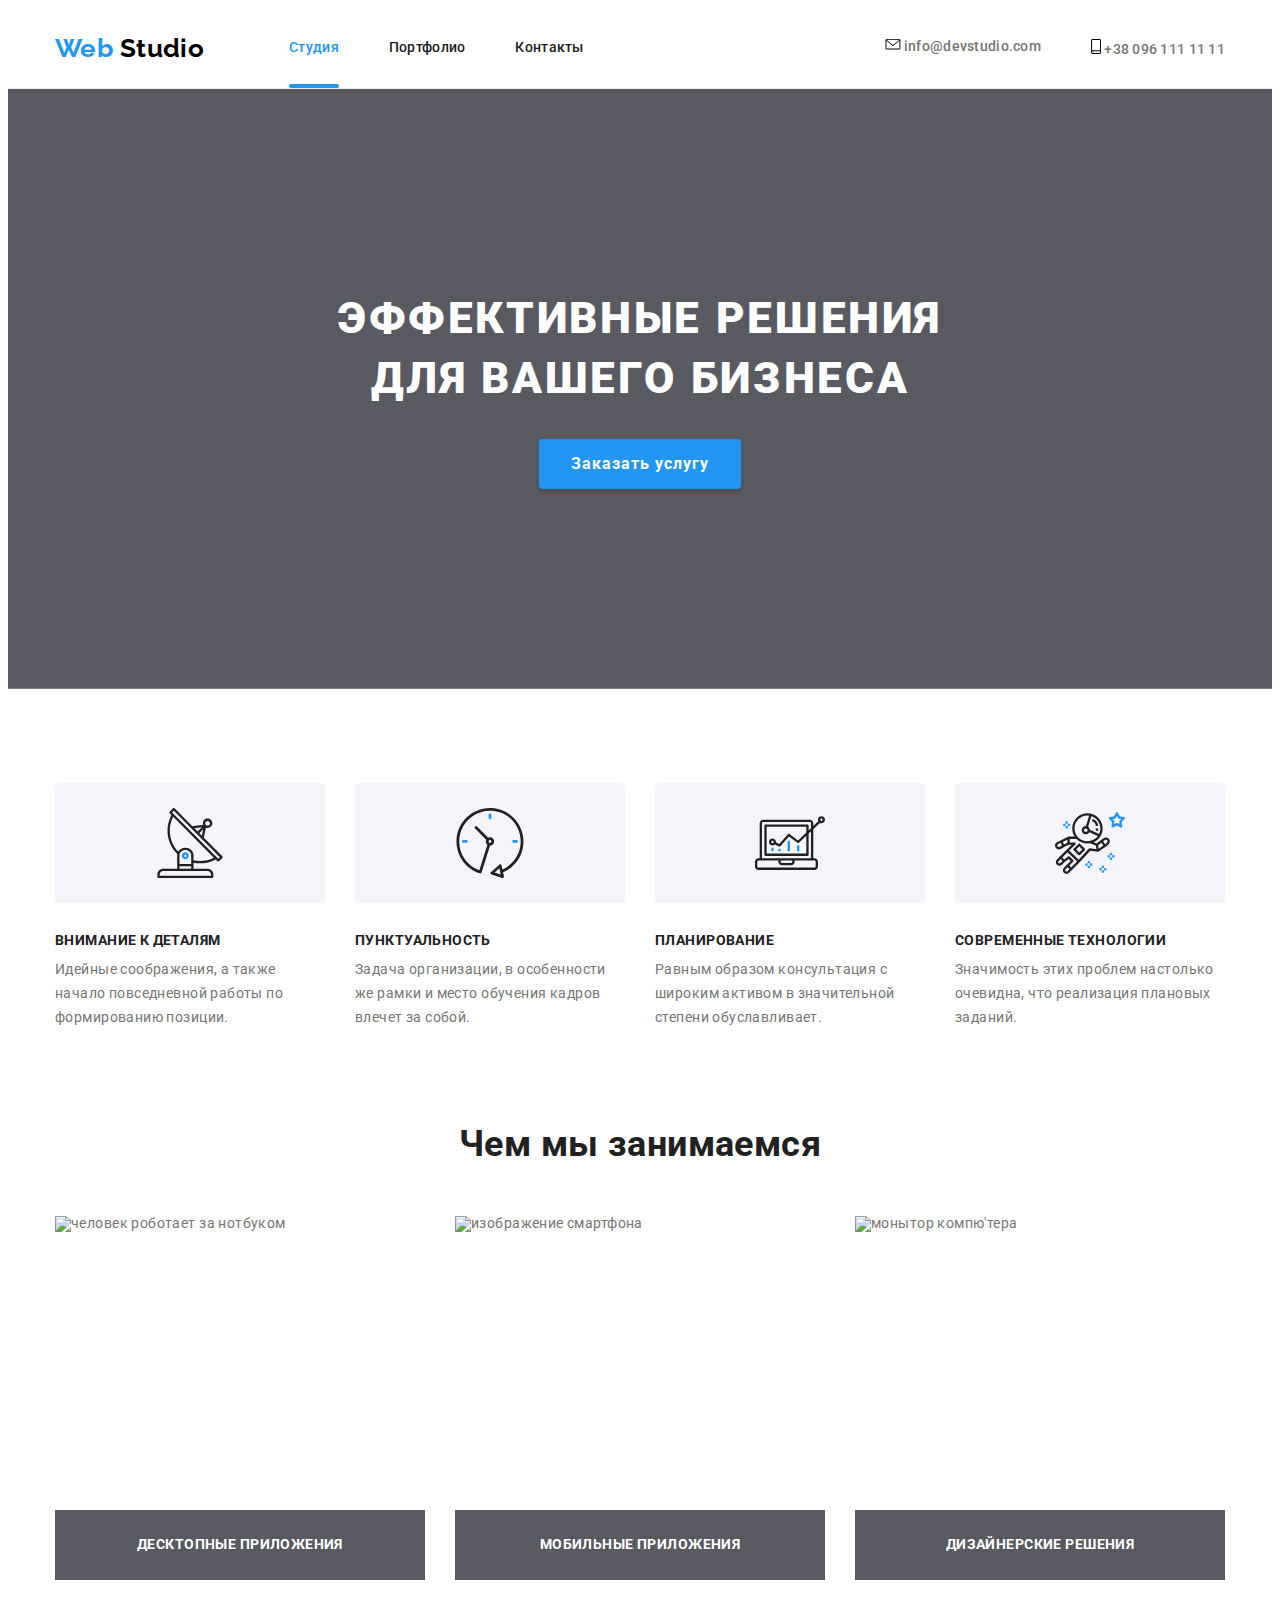
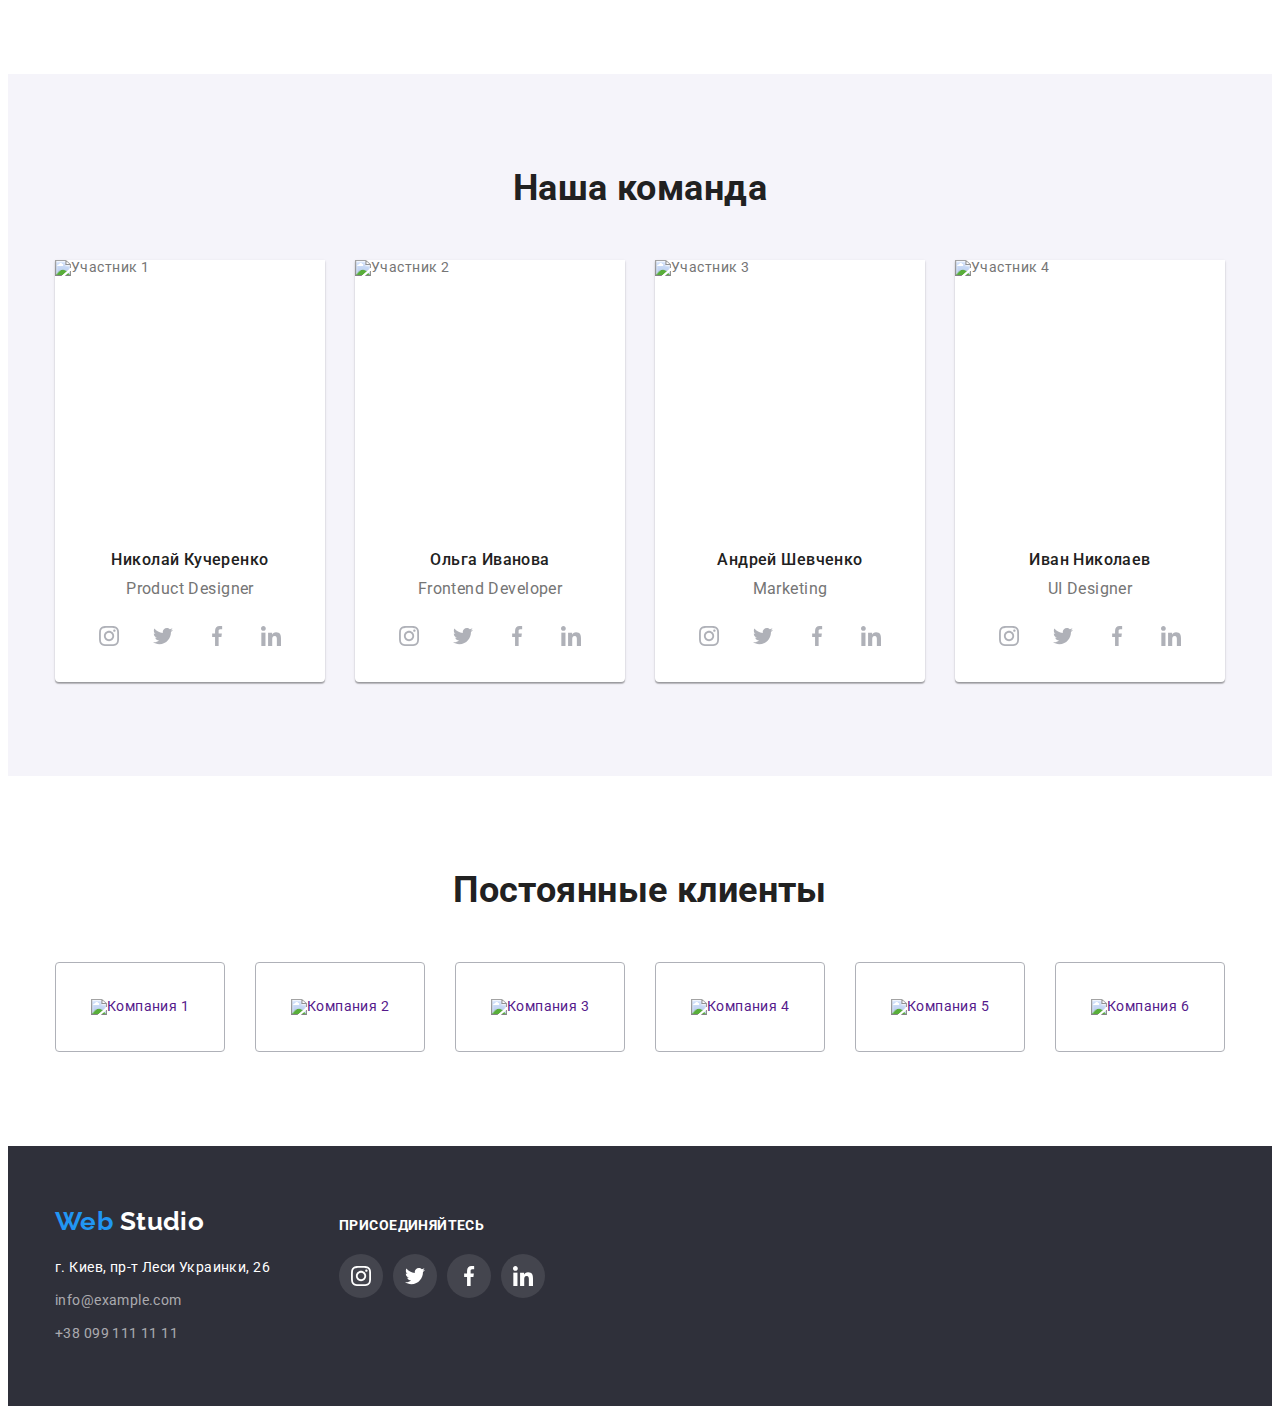
==== index.html @ c2e3be9f "Додфє іконки пошти і телефону" ====
<!DOCTYPE html>
<html lang="ru">
  <head>
    <meta charset="UTF-8" />
    <meta name="viewport" content="width=device-width, initial-scale=1.0" />
    <title>Веб Студия</title>
    <link
      href="https://fonts.googleapis.com/css2?family=Raleway:wght@700&family=Roboto:wght@400;500;700;900&display=swap"
      rel="stylesheet"
    />
    <link rel="stylesheet" href="./css/normalize.css" />
    <link rel="stylesheet" href="./css/styles.css" />
  </head>
  <body>
    <!-- шапка-сайту -->
    <header class="header">
      <div class="container">
        <nav class="header-navigation">
          <a class="logo link" href="./index.html" lang="en">
            <span class="logo-word">Web</span>
            Studio
          </a>
          <ul class="navigation-list list">
            <li class="navigation-list-item line">
              <a class="navigation-link link active" href="./index.html"
                >Студия</a
              >
            </li>
            <li class="navigation-list-item">
              <a class="navigation-link link" href="./portfolio.html"
                >Портфолио</a
              >
            </li>
            <li class="navigation-list-item">
              <a class="navigation-link link" href="">Контакты</a>
            </li>
          </ul>
        </nav>

        <address class="contacts address">
          <ul class="contacts-list list">
            <li class="contacts-list-item">
              <a
                class="contacts-list-item-link link"
                href="mailto:info@devstudio.com"
              >
                <svg class="contacts-svg" width="16" height="11.2">
                  <use href="./img/sprite.svg#icon-envelope"></use>
                </svg>
                info@devstudio.com
              </a>
            </li>
            <li class="contacts-list-item list">
              <a class="contacts-list-item-link link" href="tel:+380961111111">
                <svg class="contacts-svg" width="10" height="15">
                  <use href="./img/sprite.svg#icon-smartphone"></use>
                </svg>
                +38 096 111 11 11
              </a>
            </li>
          </ul>
        </address>
      </div>
    </header>

    <!-- Герой -->
    <main>
      <!-- секція-герой -->
      <section class="hero">
        <h1 class="hero-title title">
          Эффективные решения<br />
          для вашего бизнеса
        </h1>
        <button class="hero-btn btn">Заказать услугу</button>
      </section>
      <!-- особливості -->
      <section class="features section">
        <div class="container">
          <h2 hidden>Наши особенности</h2>
          <ul class="features-list list">
            <li class="features-list-item">
              <div class="features-svg-wrapper">
                <svg width="70" height="70">
                  <use href="./img/sprite.svg#icon-antenna"></use>
                </svg>
              </div>
              <h3 class="features-title title">Внимание к деталям</h3>
              <p class="features-desc desc">
                Идейные соображения, а также начало повседневной работы по
                формированию позиции.
              </p>
            </li>
            <li class="features-list-item">
              <div class="features-svg-wrapper">
                <svg width="70" height="70">
                  <use href="./img/sprite.svg#icon-clock"></use>
                </svg>
              </div>
              <h3 class="features-title title">Пунктуальность</h3>
              <p class="features-desc desc">
                Задача организации, в особенности же рамки и место обучения
                кадров влечет за собой.
              </p>
            </li>
            <li class="features-list-item">
              <div class="features-svg-wrapper">
                <svg width="70" height="70">
                  <use href="./img/sprite.svg#icon-diagram"></use>
                </svg>
              </div>
              <h3 class="features-title title">Планирование</h3>
              <p class="features-desc desc">
                Равным образом консультация с широким активом в значительной
                степени обуславливает.
              </p>
            </li>
            <li class="features-list-item">
              <div class="features-svg-wrapper">
                <svg width="70" height="70">
                  <use href="./img/sprite.svg#icon-astronaut"></use>
                </svg>
              </div>
              <h3 class="features-title title">Современные технологии</h3>
              <p class="features-desc desc">
                Значимость этих проблем настолько очевидна, что реализация
                плановых заданий.
              </p>
            </li>
          </ul>
        </div>
      </section>

      <!-- Чим займаємся -->
      <section class="occupation section">
        <div class="container">
          <h2 class="section-title title">Чем мы занимаемся</h2>
          <ul class="occupation-list list">
            <li class="occupation-list-item">
              <img
                class="img"
                src="./img/features/features-1.jpg"
                alt="человек роботает за нотбуком"
                width="370"
                height="294"
              />
              <p class="occupation-list-item-desc desc">
                Десктопные приложения
              </p>
            </li>
            <li class="occupation-list-item">
              <img
                class="img"
                src="./img/features/features-2.jpg"
                alt="изображение смартфона"
                width="370"
                height="294"
              />
              <p class="occupation-list-item-desc desc">Мобильные приложения</p>
            </li>
            <li class="occupation-list-item">
              <img
                class="img"
                src="./img/features/features-3.jpg"
                alt="монытор компю'тера"
                width="370"
                height="294"
              />
              <p class="occupation-list-item-desc desc">Дизайнерские решения</p>
            </li>
          </ul>
        </div>
      </section>

      <!-- Команда -->
      <section class="our-team section">
        <div class="container">
          <h2 class="section-title title">Наша команда</h2>
          <ul class="our-team-list list">
            <li class="our-team-list-item">
              <img
                class="avatar img"
                src="./img/team/teamate-1.jpg"
                alt="Участник 1"
                width="270"
                height="260"
              />
              <h3 class="teammate-name title">Николай Кучеренко</h3>
              <p class="teammate-profession desc" lang="en">Product Designer</p>
              <ul class="social-links-list list">
                <li class="social-links-list-item">
                  <a
                    class="social-link link"
                    href=""
                    aria-label="иконка инстаграма"
                    ><svg class="social-link-svg" width="20" height="20">
                      <use href="./img/sprite.svg#icon-instagram"></use>
                    </svg>
                  </a>
                </li>
                <li class="social-links-list-item">
                  <a
                    class="social-link link"
                    href=""
                    aria-label="иконка твиттера"
                    ><svg class="social-link-svg" width="20" height="20">
                      <use href="./img/sprite.svg#icon-twitter"></use>
                    </svg>
                  </a>
                </li>
                <li class="social-links-list-item">
                  <a
                    class="social-link link"
                    href=""
                    aria-label="иконка фейсбука"
                    ><svg class="social-link-svg" width="20" height="20">
                      <use href="./img/sprite.svg#icon-facebook"></use>
                    </svg>
                  </a>
                </li>
                <li class="social-links-list-item">
                  <a
                    class="social-link link"
                    href=""
                    aria-label="иконка линкедина"
                    ><svg class="social-link-svg" width="20" height="20">
                      <use href="./img/sprite.svg#icon-linkedin"></use>
                    </svg>
                  </a>
                </li>
              </ul>
            </li>
            <li class="our-team-list-item">
              <img
                class="avatar img"
                src="./img/team/teamate-2.jpg"
                alt="Участник 2"
                width="270"
                height="260"
              />
              <h3 class="teammate-name title">Ольга Иванова</h3>
              <p class="teammate-profession desc" lang="en">
                Frontend Developer
              </p>
              <ul class="social-links-list list">
                <li class="social-links-list-item">
                  <a
                    class="social-link link"
                    href=""
                    aria-label="иконка инстаграма"
                    ><svg class="social-link-svg" width="20" height="20">
                      <use href="./img/sprite.svg#icon-instagram"></use>
                    </svg>
                  </a>
                </li>
                <li class="social-links-list-item">
                  <a
                    class="social-link link"
                    href=""
                    aria-label="иконка твиттера"
                    ><svg class="social-link-svg" width="20" height="20">
                      <use href="./img/sprite.svg#icon-twitter"></use>
                    </svg>
                  </a>
                </li>
                <li class="social-links-list-item">
                  <a
                    class="social-link link"
                    href=""
                    aria-label="иконка фейсбука"
                    ><svg class="social-link-svg" width="20" height="20">
                      <use href="./img/sprite.svg#icon-facebook"></use>
                    </svg>
                  </a>
                </li>
                <li class="social-links-list-item">
                  <a
                    class="social-link link"
                    href=""
                    aria-label="иконка линкедина"
                    ><svg class="social-link-svg" width="20" height="20">
                      <use href="./img/sprite.svg#icon-linkedin"></use>
                    </svg>
                  </a>
                </li>
              </ul>
            </li>
            <li class="our-team-list-item">
              <img
                class="avatar img"
                src="./img/team/teamate-3.jpg"
                alt="Участник 3"
                width="270"
                height="260"
              />
              <h3 class="teammate-name title">Андрей Шевченко</h3>
              <p class="teammate-profession desc" lang="en">Marketing</p>
              <ul class="social-links-list list">
                <li class="social-links-list-item">
                  <a
                    class="social-link link"
                    href=""
                    aria-label="иконка инстаграма"
                    ><svg class="social-link-svg" width="20" height="20">
                      <use href="./img/sprite.svg#icon-instagram"></use>
                    </svg>
                  </a>
                </li>
                <li class="social-links-list-item">
                  <a
                    class="social-link link"
                    href=""
                    aria-label="иконка твиттера"
                    ><svg class="social-link-svg" width="20" height="20">
                      <use href="./img/sprite.svg#icon-twitter"></use>
                    </svg>
                  </a>
                </li>
                <li class="social-links-list-item">
                  <a
                    class="social-link link"
                    href=""
                    aria-label="иконка фейсбука"
                    ><svg class="social-link-svg" width="20" height="20">
                      <use href="./img/sprite.svg#icon-facebook"></use>
                    </svg>
                  </a>
                </li>
                <li class="social-links-list-item">
                  <a
                    class="social-link link"
                    href=""
                    aria-label="иконка линкедина"
                    ><svg class="social-link-svg" width="20" height="20">
                      <use href="./img/sprite.svg#icon-linkedin"></use>
                    </svg>
                  </a>
                </li>
              </ul>
            </li>
            <li class="our-team-list-item">
              <img
                class="avatar img"
                src="./img/team/teamate-4.jpg"
                alt="Участник 4"
                width="270"
                height="260"
              />
              <h3 class="teammate-name title">Иван Николаев</h3>
              <p class="teammate-profession desc" lang="en">UI Designer</p>
              <ul class="social-links-list list">
                <li class="social-links-list-item">
                  <a
                    class="social-link link"
                    href=""
                    aria-label="иконка инстаграма"
                    ><svg class="social-link-svg" width="20" height="20">
                      <use href="./img/sprite.svg#icon-instagram"></use>
                    </svg>
                  </a>
                </li>
                <li class="social-links-list-item">
                  <a
                    class="social-link link"
                    href=""
                    aria-label="иконка твиттера"
                    ><svg class="social-link-svg" width="20" height="20">
                      <use href="./img/sprite.svg#icon-twitter"></use>
                    </svg>
                  </a>
                </li>
                <li class="social-links-list-item">
                  <a
                    class="social-link link"
                    href=""
                    aria-label="иконка фейсбука"
                    ><svg class="social-link-svg" width="20" height="20">
                      <use href="./img/sprite.svg#icon-facebook"></use>
                    </svg>
                  </a>
                </li>
                <li class="social-links-list-item">
                  <a
                    class="social-link link"
                    href=""
                    aria-label="иконка линкедина"
                    ><svg class="social-link-svg" width="20" height="20">
                      <use href="./img/sprite.svg#icon-linkedin"></use>
                    </svg>
                  </a>
                </li>
              </ul>
            </li>
          </ul>
        </div>
      </section>

      <!-- Постійні клієнти -->
      <section class="clients section">
        <div class="container">
          <h2 class="section-title title">Постоянные клиенты</h2>
          <ul class="clients-list list">
            <li class="clients-list-item">
              <a class="clients-list-item-link link" href="">
                <img
                  class="clients-img"
                  src="./img/regular-customers/company-1.svg"
                  alt="Компания 1"
                />
              </a>
            </li>
            <li class="clients-list-item">
              <a class="clients-list-item-link link" href="">
                <img
                  class="clients-img"
                  src="./img/regular-customers/company-2.svg"
                  alt="Компания 2"
                />
              </a>
            </li>
            <li class="clients-list-item">
              <a class="clients-list-item-link link" href="">
                <img
                  class="clients-img"
                  src="./img/regular-customers/company-3.svg"
                  alt="Компания 3"
                />
              </a>
            </li>
            <li class="clients-list-item">
              <a class="clients-list-item-link link" href="">
                <img
                  class="clients-img"
                  src="./img/regular-customers/company-4.svg"
                  alt="Компания 4"
                />
              </a>
            </li>
            <li class="clients-list-item">
              <a class="clients-list-item-link link" href="">
                <img
                  class="clients-img"
                  src="./img/regular-customers/company-5.svg"
                  alt="Компания 5"
                />
              </a>
            </li>
            <li class="clients-list-item">
              <a class="clients-list-item-link link" href="">
                <img
                  class="clients-img"
                  src="./img/regular-customers/company-6.svg"
                  alt="Компания 6"
                />
              </a>
            </li>
          </ul>
        </div>
      </section>
    </main>

    <!-- Підвал -->
    <footer class="footer">
      <div class="container">
        <div class="address-wrapper">
          <a class="logo link" href="./index.html" lang="en">
            <span class="logo-word">Web</span> Studio</a
          >
          <address class="footer-address address">
            <ul class="footer-address-list list">
              <li class="footer-address-list-item">
                <a
                  class="footer-address-link link"
                  href="https://goo.gl/maps/MU3WiRRfkpYuApnx9"
                  target="_blank"
                >
                  г. Киев, пр-т Леси Украинки, 26
                </a>
              </li>
              <li class="footer-address-list-item">
                <a
                  class="footer-contacts-link link"
                  href="mailto:info@example.com"
                >
                  info@example.com
                </a>
              </li>
              <li class="footer-address-list-item">
                <a class="footer-contacts-link link" href="tel:+380991111111">
                  +38 099 111 11 11
                </a>
              </li>
            </ul>
          </address>
        </div>
        <div class="social-links-wrapper">
          <p class="footer-subtitle desc">присоединяйтесь</p>
          <ul class="footer-social-links-list list">
            <li class="footer-social-links-list-item">
              <a
                class="footer-social-link link"
                href=""
                aria-label="иконка инстаграма"
                ><svg width="20" height="20">
                  <use href="./img/sprite.svg#icon-footer-instagram"></use>
                </svg>
              </a>
            </li>
            <li class="footer-social-links-list-item">
              <a
                class="footer-social-link link"
                href=""
                aria-label="иконка твиттера"
                ><svg width="20" height="20">
                  <use href="./img/sprite.svg#icon-footer-twitter"></use>
                </svg>
              </a>
            </li>
            <li class="footer-social-links-list-item">
              <a
                class="footer-social-link link"
                href=""
                aria-label="иконка фейсбука"
                ><svg width="20" height="20">
                  <use href="./img/sprite.svg#icon-footer-facebook"></use>
                </svg>
              </a>
            </li>
            <li class="footer-social-links-list-item">
              <a
                class="footer-social-link link"
                href=""
                aria-label="иконка линкедина"
                ><svg width="20" height="20">
                  <use href="./img/sprite.svg#icon-footer-linkedin"></use>
                </svg>
              </a>
            </li>
          </ul>
        </div>
      </div>
    </footer>
  </body>
</html>
---- css/styles.css ----
/* другорядний колір тексту #212121 */
/* акцент #2196F3 */
/* білий #FFFFFF */
/* фон заголовків rgba(47, 48, 58, 0.8) */
/* другорядний колір фону #F5F4FA; */

:root {
  --primary-bg-color: #ffffff;
  --secondary-bg-color: #f5f4fa;
  --primary-text-color: #757575;
  --title-text-color: #212121;
  --accent-color: #2196f3;
  --text-accent-color: #ffffff;
  --dark-theme-text-color: #ffffff;
  --portfolio-button-bg-color: #f5f4fa;
  --portfolio-button-title-color: #212121;
}

html {
  box-sizing: border-box;
}

*,
*::before,
*::after {
  box-sizing: inherit;
}

body {
  background-color: var(--primary-bg-color);
  color: var(--primary-text-color);

  font-family: 'Roboto', sans-serif;
  font-size: 14px;
  line-height: 1.14;
  letter-spacing: 0.03em;
}

.section {
  padding-top: 94px;
  padding-bottom: 94px;
}

.address {
  font-style: normal;
}

.link {
  text-decoration: none;
  display: block;
}

.list {
  margin-top: 0;
  margin-bottom: 0;
  padding-left: 0;
  list-style: none;
}

.desc {
  margin-top: 0;
  margin-bottom: 0;
}

.title {
  margin-top: 0;
}

.img {
  display: block;
}

.container {
  width: 1200px;
  margin-left: auto;
  margin-right: auto;
  padding-left: 15px;
  padding-right: 15px;
}

/* Header */

.header {
  border-bottom: 1px solid #ececec;
}

.header > .container {
  display: flex;
  align-items: center;
  justify-content: space-between;
}

.header-navigation {
  display: flex;
  align-items: center;
}

.logo {
  margin-right: 85px;

  color: #000000;
  font-family: 'Raleway', sans-serif;
  font-weight: 700;
  font-size: 26px;
  line-height: 1.19;
}

.logo-word {
  color: #2196f3;
}

/* Navigation */

.navigation-list {
  display: flex;
}

.navigation-list-item.line::after {
  display: block;
  content: '';
  width: 100%;
  height: 4px;
  border-radius: 2px;

  background-color: var(--accent-color);
}

.navigation-list-item:not(:last-child) {
  margin-right: 50px;
}

.navigation-link {
  padding-top: 32px;
  padding-bottom: 28px;
  color: var(--title-text-color);

  font-weight: 500;
  letter-spacing: 0.02em;
}

.navigation-link.active {
  color: var(--accent-color);
}

/* .active::after {
  display: block;
  content: '';
  width: 100%;
  height: 4px;
  margin-top: 28px;
  border-radius: 2px;

  background-color: var(--accent-color);
} */

.navigation-link:hover,
.navigation-link:focus,
.contacts-list-item-link:hover,
.contacts-list-item-link:focus {
  color: var(--accent-color);
}

/* Contacts */

.contacts-list {
  display: flex;
}

.contacts-list-item:not(:last-child) {
  margin-right: 50px;
}

.contacts-list-item-link {
  color: var(--primary-text-color);
  font-weight: 500;
  letter-spacing: 0.02em;
}

/* Hero */

.hero {
  max-width: 1600px;
  margin-right: auto;
  margin-left: auto;
  padding-top: 200px;
  padding-bottom: 200px;
  background-image: linear-gradient(
      rgba(47, 48, 58, 0.8),
      rgba(47, 48, 58, 0.8)
    ),
    url(../img/hero/hero-bg.jpg);
  background-size: cover;
  background-position: center;

  text-align: center;
}

.hero-title {
  margin-bottom: 30px;

  color: var(--dark-theme-text-color);
  font-weight: 900;
  font-size: 44px;
  line-height: 1.36;
  letter-spacing: 0.06em;
  text-transform: uppercase;
}

.hero-btn {
  padding-top: 10px;
  padding-right: 32px;
  padding-bottom: 10px;
  padding-left: 32px;
  border-radius: 4px;
  outline: none;
  border: none;

  background-color: var(--accent-color);
  color: var(--dark-theme-text-color);
  box-shadow: 0px 4px 4px rgba(0, 0, 0, 0.15);
  font-family: inherit;
  font-weight: 700;
  font-size: 16px;
  line-height: 1.87;
  text-align: center;
  letter-spacing: 0.06em;
}

.hero-btn:hover,
.hero-btn:focus {
  background-color: #188ce8;
}

/* Features */

.features.section {
  padding-bottom: 47px;
}

.features-list {
  display: flex;
}

/* .features-list-item {
  width: 270px;
} */

.features-list-item:not(:last-child) {
  margin-right: 30px;
}

.features-svg-wrapper {
  display: flex;
  justify-content: center;
  align-items: center;
  width: 270px;
  height: 120px;
  margin-bottom: 30px;
  border-radius: 4px;

  background-color: #f5f4fa;
}

.features-title {
  margin-bottom: 10px;

  color: var(--title-text-color);
  font-weight: 700;
  font-size: 14px;
  text-transform: uppercase;
}

.features-desc {
  color: var(--primary-text-color);
  font-weight: 400;
  font-size: 14px;
  line-height: 1.71;
}

/* what we do */
/* sections-titles */

.occupation.section {
  padding-top: 47px;
}

.section-title {
  margin-bottom: 50px;
  color: var(--title-text-color);

  font-weight: 700;
  font-size: 36px;
  line-height: 1.16;
  text-align: center;
}

.occupation-list {
  display: flex;
}

.occupation-list-item:not(:last-child) {
  margin-right: 30px;
}

.occupation-list-item-desc {
  padding-top: 27px;
  padding-bottom: 27px;
  background-color: rgba(47, 48, 58, 0.8);
  color: var(--dark-theme-text-color);

  font-weight: 700;
  font-size: 14px;
  text-transform: uppercase;
  text-align: center;
}

/* team */

.our-team {
  background-color: #f5f4fa;
}

.our-team-list {
  display: flex;
}

.our-team-list-item {
  background-color: #ffffff;
  box-shadow: 0px 2px 1px rgba(0, 0, 0, 0.2), 0px 1px 1px rgba(0, 0, 0, 0.14),
    0px 1px 3px rgba(0, 0, 0, 0.12);
  border-radius: 0px 0px 4px 4px;
}

.our-team-list-item:not(:last-child) {
  margin-right: 30px;
}

.avatar {
  margin-bottom: 30px;
}

.teammate-name,
.teammate-profession {
  color: var(--title-text-color);
  font-weight: 500;
  font-size: 16px;
  line-height: 1.19;
  text-align: center;
}

.teammate-name {
  margin-bottom: 10px;
}

.teammate-profession {
  margin-bottom: 16px;

  color: var(--primary-text-color);
  font-weight: 400;
}

.social-links-list {
  display: flex;
  padding-right: 32px;
  padding-bottom: 24px;
  padding-left: 32px;
}

.social-links-list-item:not(:last-child) {
  margin-right: 10px;
}

.social-link {
  display: flex;
  justify-content: center;
  align-items: center;
  width: 44px;
  height: 44px;
  border-radius: 50%;
}

.social-link-svg {
  fill: #afb1b8;
}

.social-link:hover,
.social-link:focus,
.social-link:hover .social-link-svg,
.social-link:focus .social-link-svg {
  fill: #ffffff;
  background-color: var(--accent-color);
}

/* Clients */

.clients-list {
  display: flex;
}

.clients-list-item:not(:last-child) {
  margin-right: 30px;
}

.clients-list-item-link {
  display: flex;
  justify-content: center;
  align-items: center;
  width: 170px;
  height: 90px;
  border: 1px solid #afb1b8;
  border-radius: 4px;
}

/* Footer */

.footer {
  background-color: #2f303a;
}

.footer > .container {
  display: flex;
  align-items: baseline;
  padding-top: 60px;
  padding-bottom: 60px;
}

.address-wrapper {
  margin-right: 69px;
}

.footer .logo {
  margin-right: 0;
  margin-bottom: 20px;
  color: #ffffff;
}

.footer-address-list-item:not(:last-child) {
  margin-bottom: 9px;
}

.footer-address-link,
.footer-contacts-link {
  color: var(--dark-theme-text-color);

  font-weight: 400;
  line-height: 1.71;
}

.footer-contacts-link {
  color: rgba(255, 255, 255, 0.6);
}

/* .footer-address-link:hover,
.footer-address-link:focus,
.footer-contacts-link:hover,
.footer-contacts-link:focus {
  color: var(--accent-color);
} */

.footer-subtitle {
  margin-bottom: 20px;
  color: var(--dark-theme-text-color);

  font-weight: 700;
  text-transform: uppercase;
}

.footer-social-links-list {
  display: flex;
}

.footer-social-links-list-item:not(:last-child) {
  margin-right: 10px;
}

.footer-social-link {
  display: flex;
  justify-content: center;
  align-items: center;
  width: 44px;
  height: 44px;
  border-radius: 50%;

  background-color: rgba(255, 255, 255, 0.1);
}

.footer-social-link:hover,
.footer-social-link:focus {
  background-color: var(--accent-color);
}

/* PORTFOLIO */

.portfolio-filter-list {
  display: flex;
  justify-content: center;
  margin-bottom: 50px;
}

.portfolio-filter-item:not(:last-child) {
  margin-right: 8px;
}

.portfolio-filter-button {
  padding-top: 6px;
  padding-right: 22px;
  padding-bottom: 6px;
  padding-left: 22px;
  border-radius: 4px;
  outline: none;

  background-color: var(--portfolio-button-bg-color);
  color: var(--portfolio-button-title-color);
  border: none;
  font-weight: 500;
  font-size: 16px;
  line-height: 1.62;
  letter-spacing: 0.03em;
}

.portfolio-filter-button:hover,
.portfolio-filter-button:focus {
  background-color: var(--accent-color);
  color: var(--text-accent-color);
  box-shadow: 0px 2px 2px rgba(0, 0, 0, 0.12), 0px 1px 2px rgba(0, 0, 0, 0.08),
    0px 3px 1px rgba(0, 0, 0, 0.1);
}

.portfolio-cards-list {
  display: flex;
  flex-wrap: wrap;
}

.portfolio-cards-list-item {
  width: 370px;
  box-shadow: 1px 4px 6px rgba(0, 0, 0, 0.16), 0px 4px 4px rgba(0, 0, 0, 0.06),
    0px 1px 1px rgba(0, 0, 0, 0.12);
  background-color: #ffffff;
}

.portfolio-cards-list-item:not(:nth-child(3n)) {
  margin-right: 30px;
}

.portfolio-cards-list-item:not(:nth-last-child(-n + 3)) {
  margin-bottom: 30px;
}

.cards-description-wrapper {
  padding-top: 20px;
  padding-right: 24px;
  padding-bottom: 20px;
  padding-left: 24px;
  border-right: 1px solid #eeeeee;
  border-bottom: 1px solid #eeeeee;
  border-left: 1px solid #eeeeee;
}

.portfolio-cards-subtitle {
  margin-bottom: 4px;

  color: var(--title-text-color);
  font-weight: 700;
  font-size: 18px;
  line-height: 2;
  letter-spacing: 0.06em;
}

.portfolio-cards-desc {
  color: var(--primary-text-color);
  font-weight: 400;
  font-size: 16px;
  line-height: 1.87;
}

.portfolio-cards-hover-desc {
  background-color: var(--accent-color);
  color: var(--text-accent-color);
  font-weight: 400;
  font-size: 18px;
  line-height: 1.56;
}
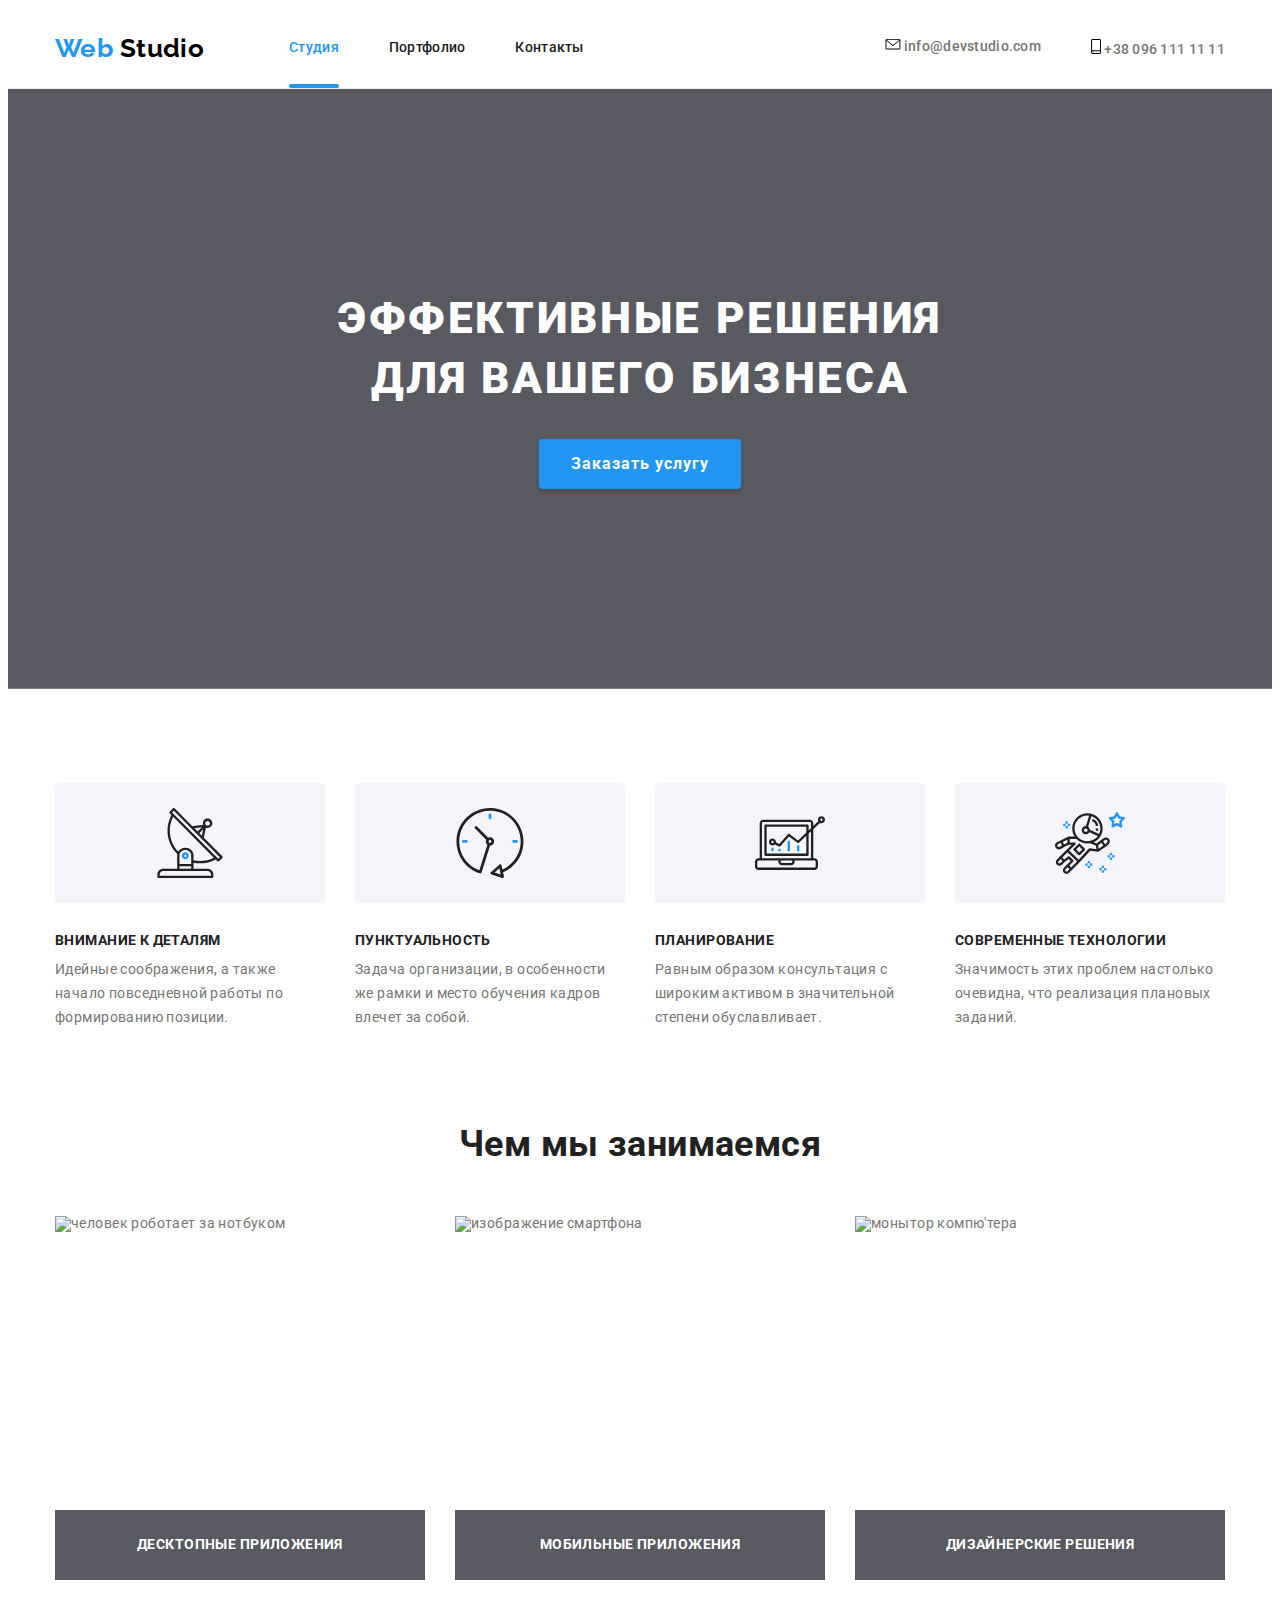
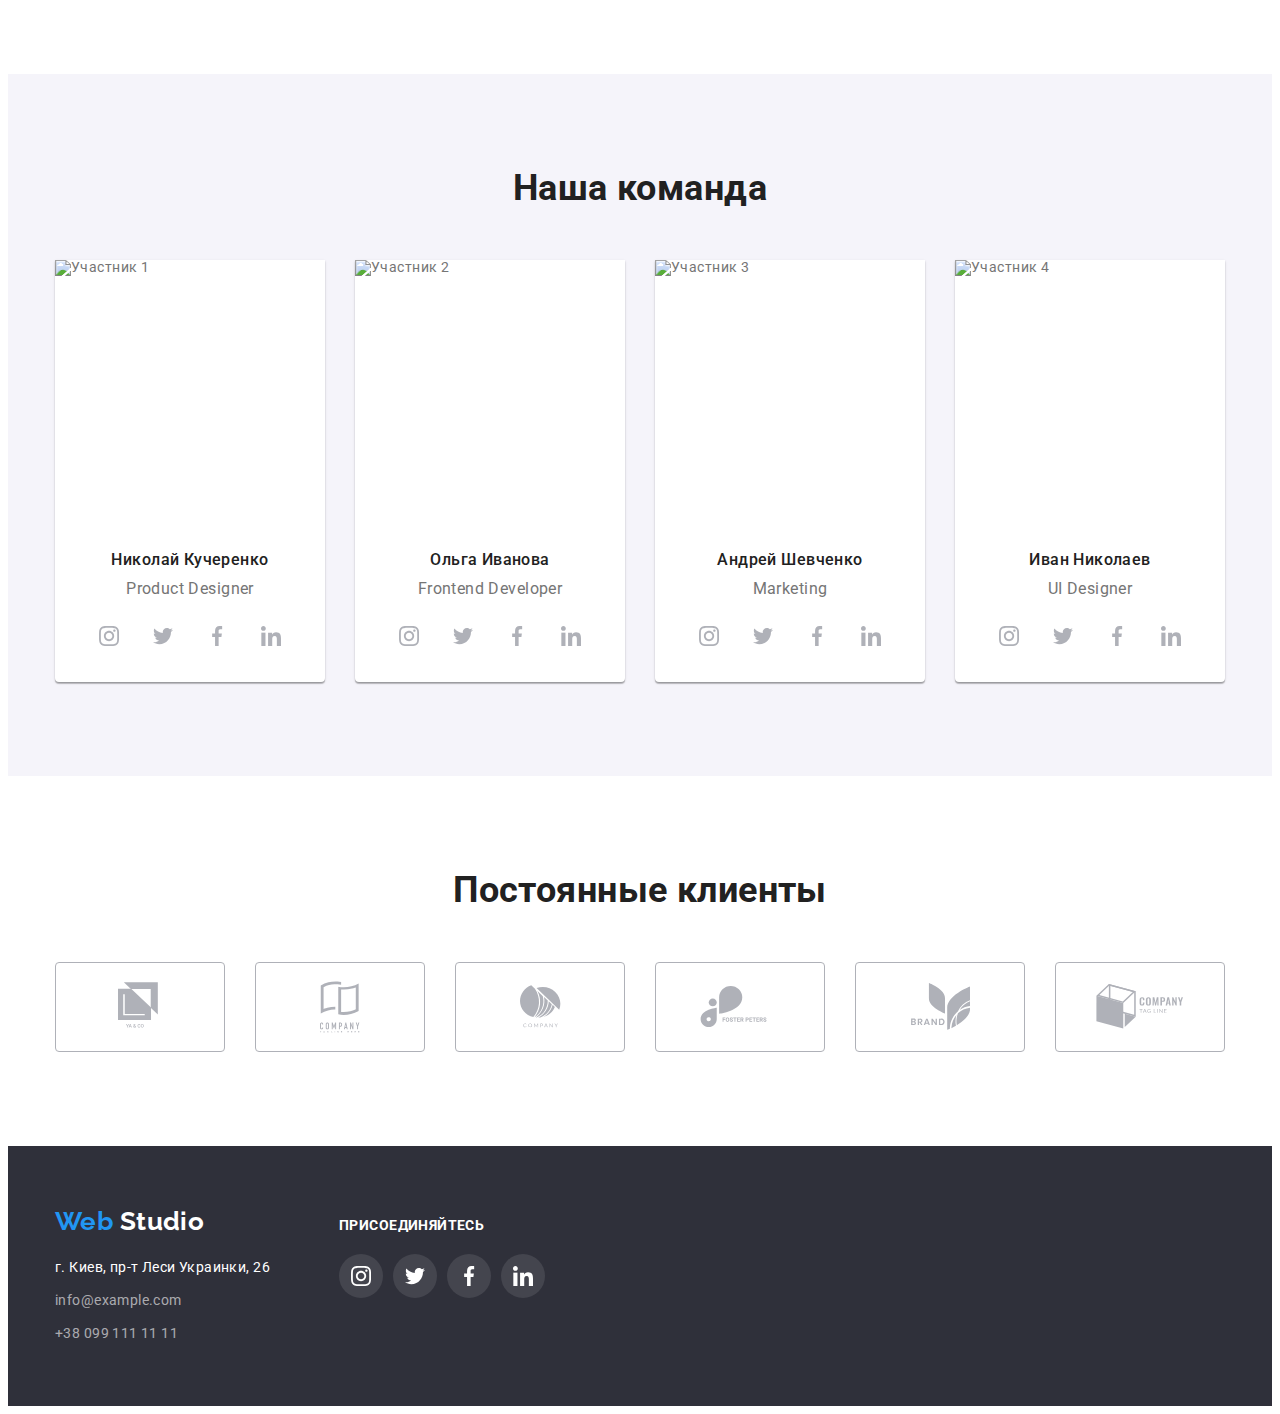
==== commit 8f4b6eff: "Заміняє img на svg секція клієнти" ====
--- a/index.html
+++ b/index.html
@@ -401,56 +401,44 @@
           <ul class="clients-list list">
             <li class="clients-list-item">
               <a class="clients-list-item-link link" href="">
-                <img
-                  class="clients-img"
-                  src="./img/regular-customers/company-1.svg"
-                  alt="Компания 1"
-                />
+                <svg class="clients-svg" width="44" height="49">
+                  <use href="./img/sprite.svg#icon-company-1"></use>
+                </svg>
               </a>
             </li>
             <li class="clients-list-item">
               <a class="clients-list-item-link link" href="">
-                <img
-                  class="clients-img"
-                  src="./img/regular-customers/company-2.svg"
-                  alt="Компания 2"
-                />
+                <svg class="clients-svg" width="40" height="52">
+                  <use href="./img/sprite.svg#icon-company-2"></use>
+                </svg>
               </a>
             </li>
             <li class="clients-list-item">
               <a class="clients-list-item-link link" href="">
-                <img
-                  class="clients-img"
-                  src="./img/regular-customers/company-3.svg"
-                  alt="Компания 3"
-                />
+                <svg class="clients-svg" width="41" height="43">
+                  <use href="./img/sprite.svg#icon-company-3"></use>
+                </svg>
               </a>
             </li>
             <li class="clients-list-item">
               <a class="clients-list-item-link link" href="">
-                <img
-                  class="clients-img"
-                  src="./img/regular-customers/company-4.svg"
-                  alt="Компания 4"
-                />
+                <svg class="clients-svg" width="80" height="42">
+                  <use href="./img/sprite.svg#icon-company-4"></use>
+                </svg>
               </a>
             </li>
             <li class="clients-list-item">
               <a class="clients-list-item-link link" href="">
-                <img
-                  class="clients-img"
-                  src="./img/regular-customers/company-5.svg"
-                  alt="Компания 5"
-                />
+                <svg class="clients-svg" width="59" height="47">
+                  <use href="./img/sprite.svg#icon-company-5"></use>
+                </svg>
               </a>
             </li>
             <li class="clients-list-item">
               <a class="clients-list-item-link link" href="">
-                <img
-                  class="clients-img"
-                  src="./img/regular-customers/company-6.svg"
-                  alt="Компания 6"
-                />
+                <svg class="clients-svg" width="88" height="45">
+                  <use href="./img/sprite.svg#icon-company-6"></use>
+                </svg>
               </a>
             </li>
           </ul>
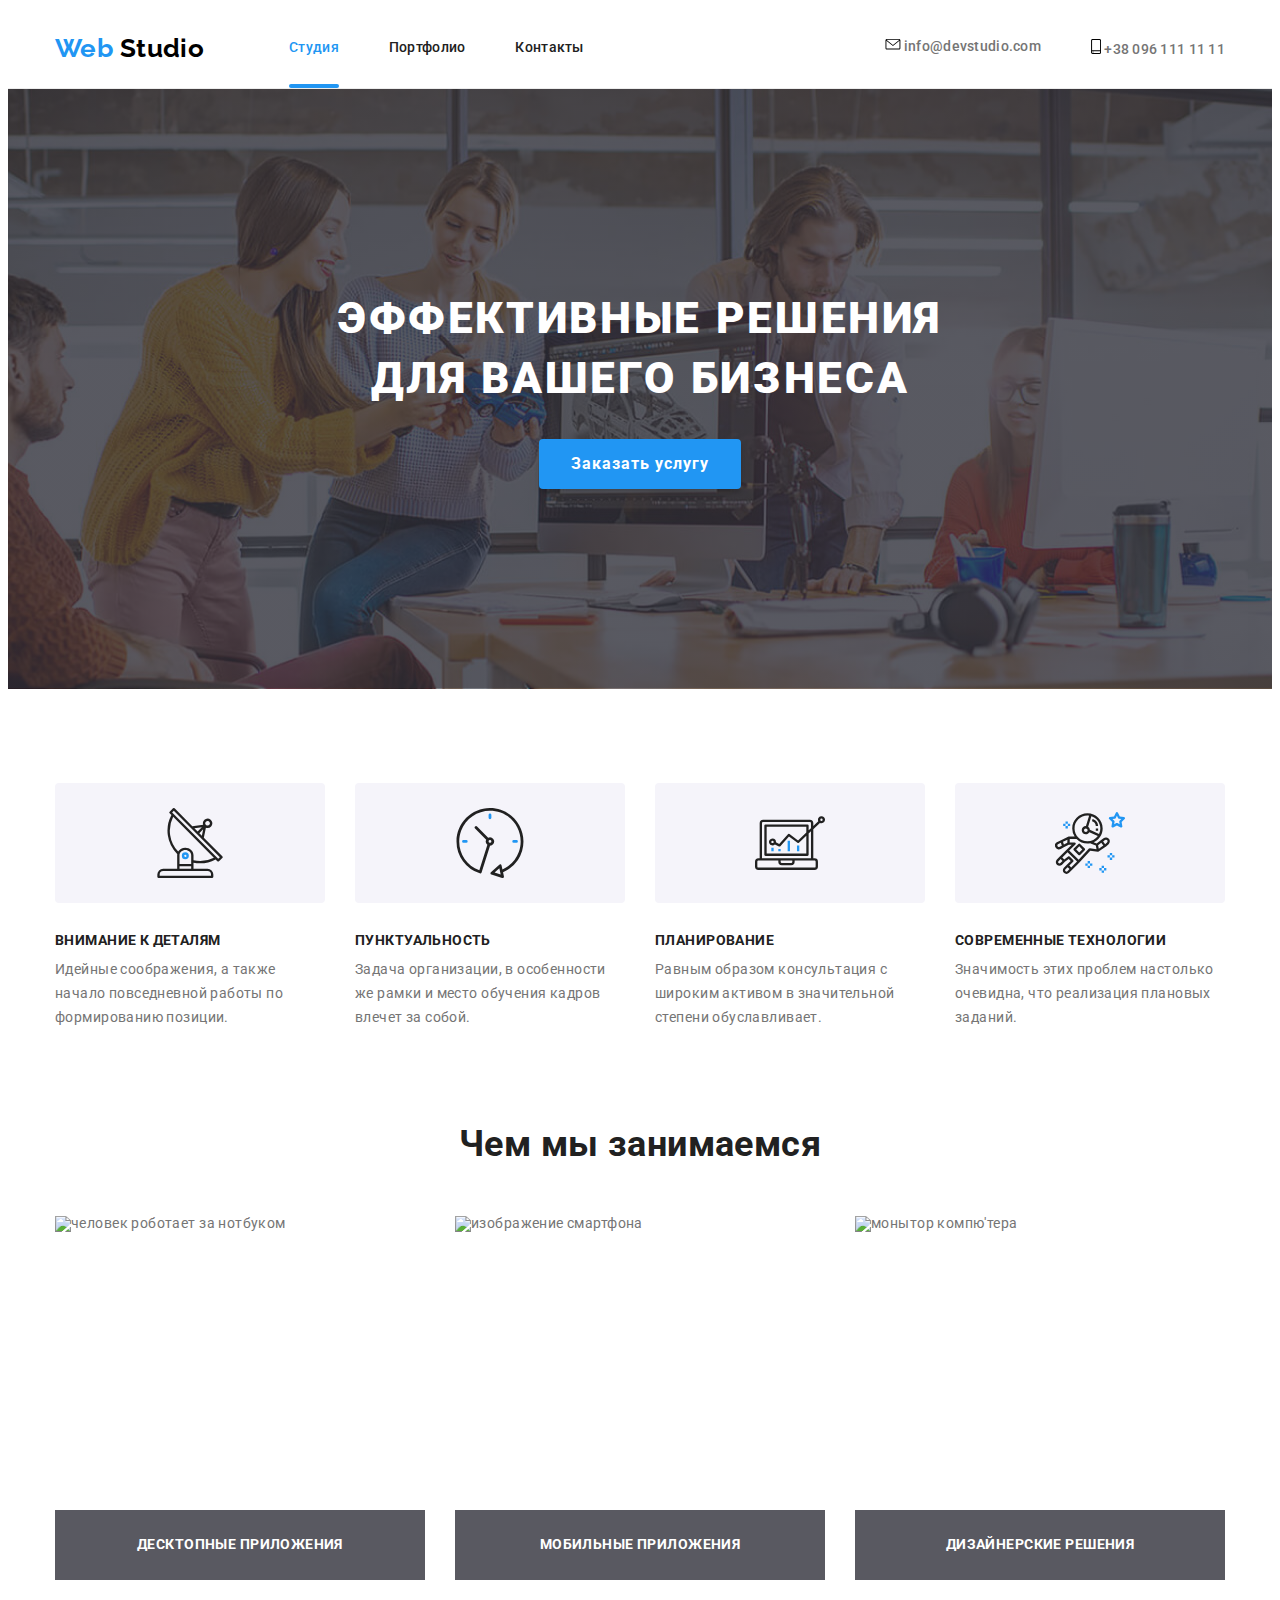
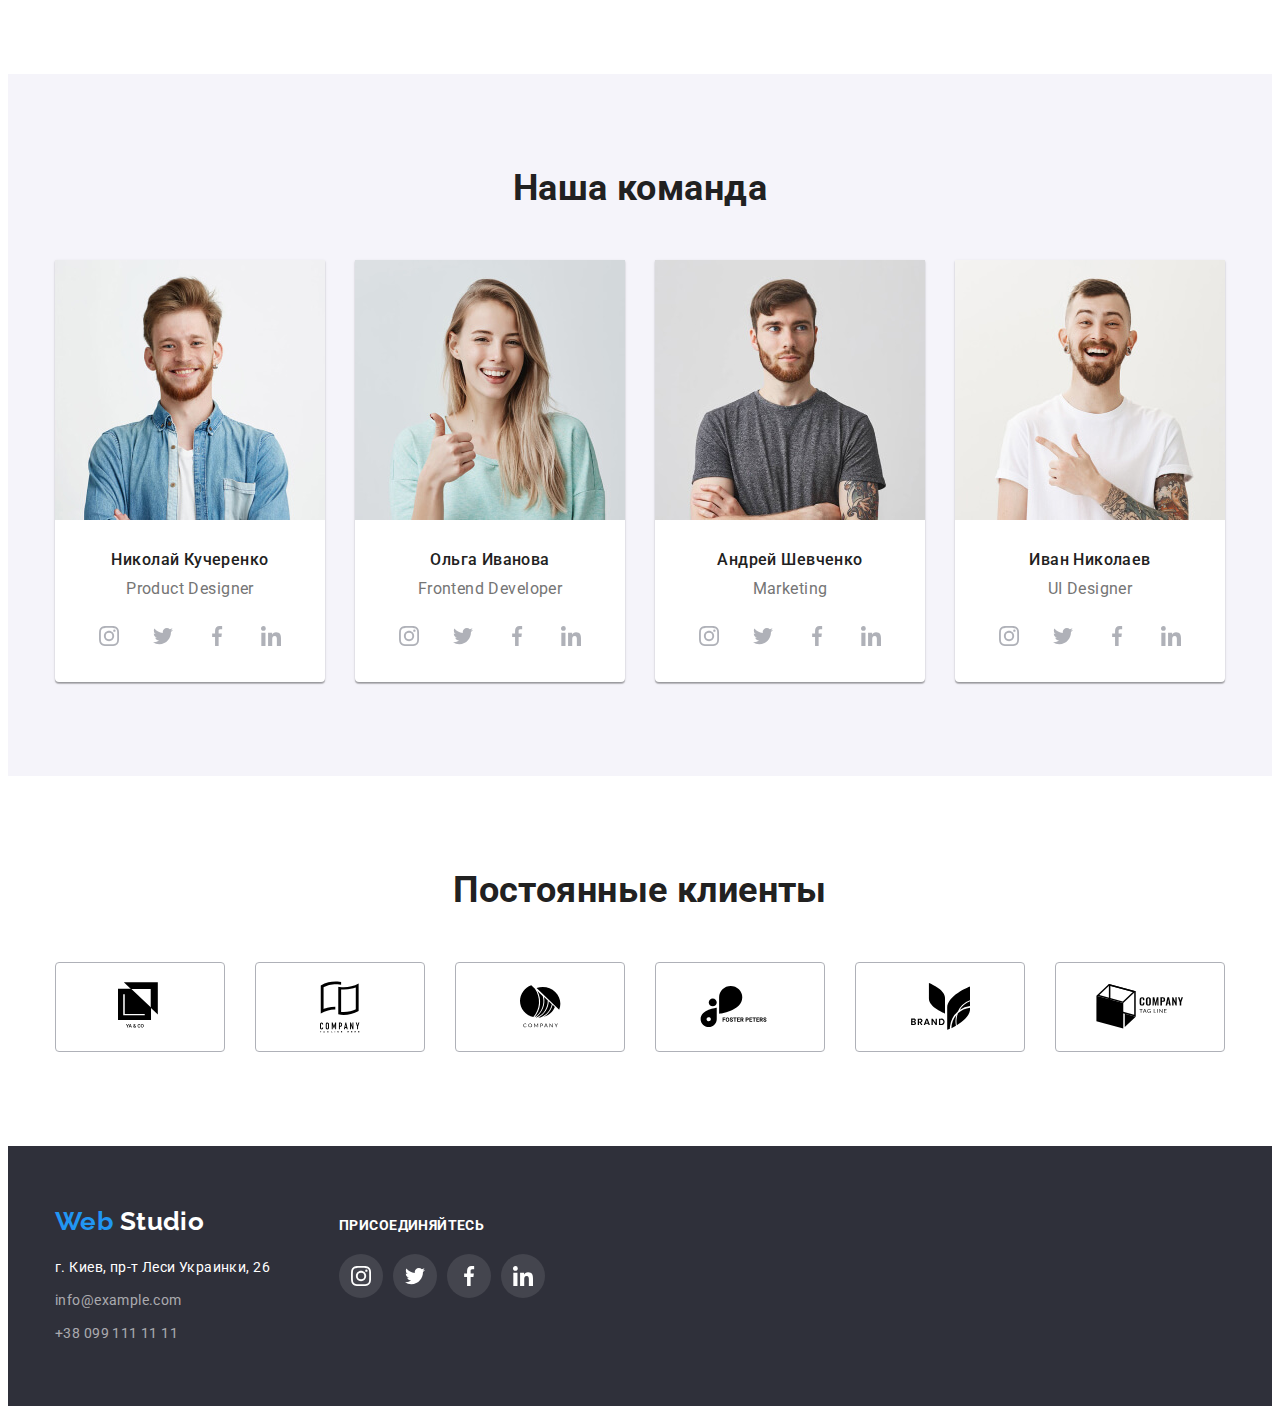
==== commit a945062f: "Додає aria lable секція клієнти" ====
--- a/index.html
+++ b/index.html
@@ -400,42 +400,66 @@
           <h2 class="section-title title">Постоянные клиенты</h2>
           <ul class="clients-list list">
             <li class="clients-list-item">
-              <a class="clients-list-item-link link" href="">
+              <a
+                class="clients-list-item-link link"
+                href=""
+                aria-label="логотип клиента-1"
+              >
                 <svg class="clients-svg" width="44" height="49">
                   <use href="./img/sprite.svg#icon-company-1"></use>
                 </svg>
               </a>
             </li>
             <li class="clients-list-item">
-              <a class="clients-list-item-link link" href="">
+              <a
+                class="clients-list-item-link link"
+                href=""
+                aria-label="логотип клиента-2"
+              >
                 <svg class="clients-svg" width="40" height="52">
                   <use href="./img/sprite.svg#icon-company-2"></use>
                 </svg>
               </a>
             </li>
             <li class="clients-list-item">
-              <a class="clients-list-item-link link" href="">
+              <a
+                class="clients-list-item-link link"
+                href=""
+                aria-label="логотип клиента-3"
+              >
                 <svg class="clients-svg" width="41" height="43">
                   <use href="./img/sprite.svg#icon-company-3"></use>
                 </svg>
               </a>
             </li>
             <li class="clients-list-item">
-              <a class="clients-list-item-link link" href="">
+              <a
+                class="clients-list-item-link link"
+                href=""
+                aria-label="логотип клиента-4"
+              >
                 <svg class="clients-svg" width="80" height="42">
                   <use href="./img/sprite.svg#icon-company-4"></use>
                 </svg>
               </a>
             </li>
             <li class="clients-list-item">
-              <a class="clients-list-item-link link" href="">
+              <a
+                class="clients-list-item-link link"
+                href=""
+                aria-label="логотип клиента-5"
+              >
                 <svg class="clients-svg" width="59" height="47">
                   <use href="./img/sprite.svg#icon-company-5"></use>
                 </svg>
               </a>
             </li>
             <li class="clients-list-item">
-              <a class="clients-list-item-link link" href="">
+              <a
+                class="clients-list-item-link link"
+                href=""
+                aria-label="логотип клиента-6"
+              >
                 <svg class="clients-svg" width="88" height="45">
                   <use href="./img/sprite.svg#icon-company-6"></use>
                 </svg>
